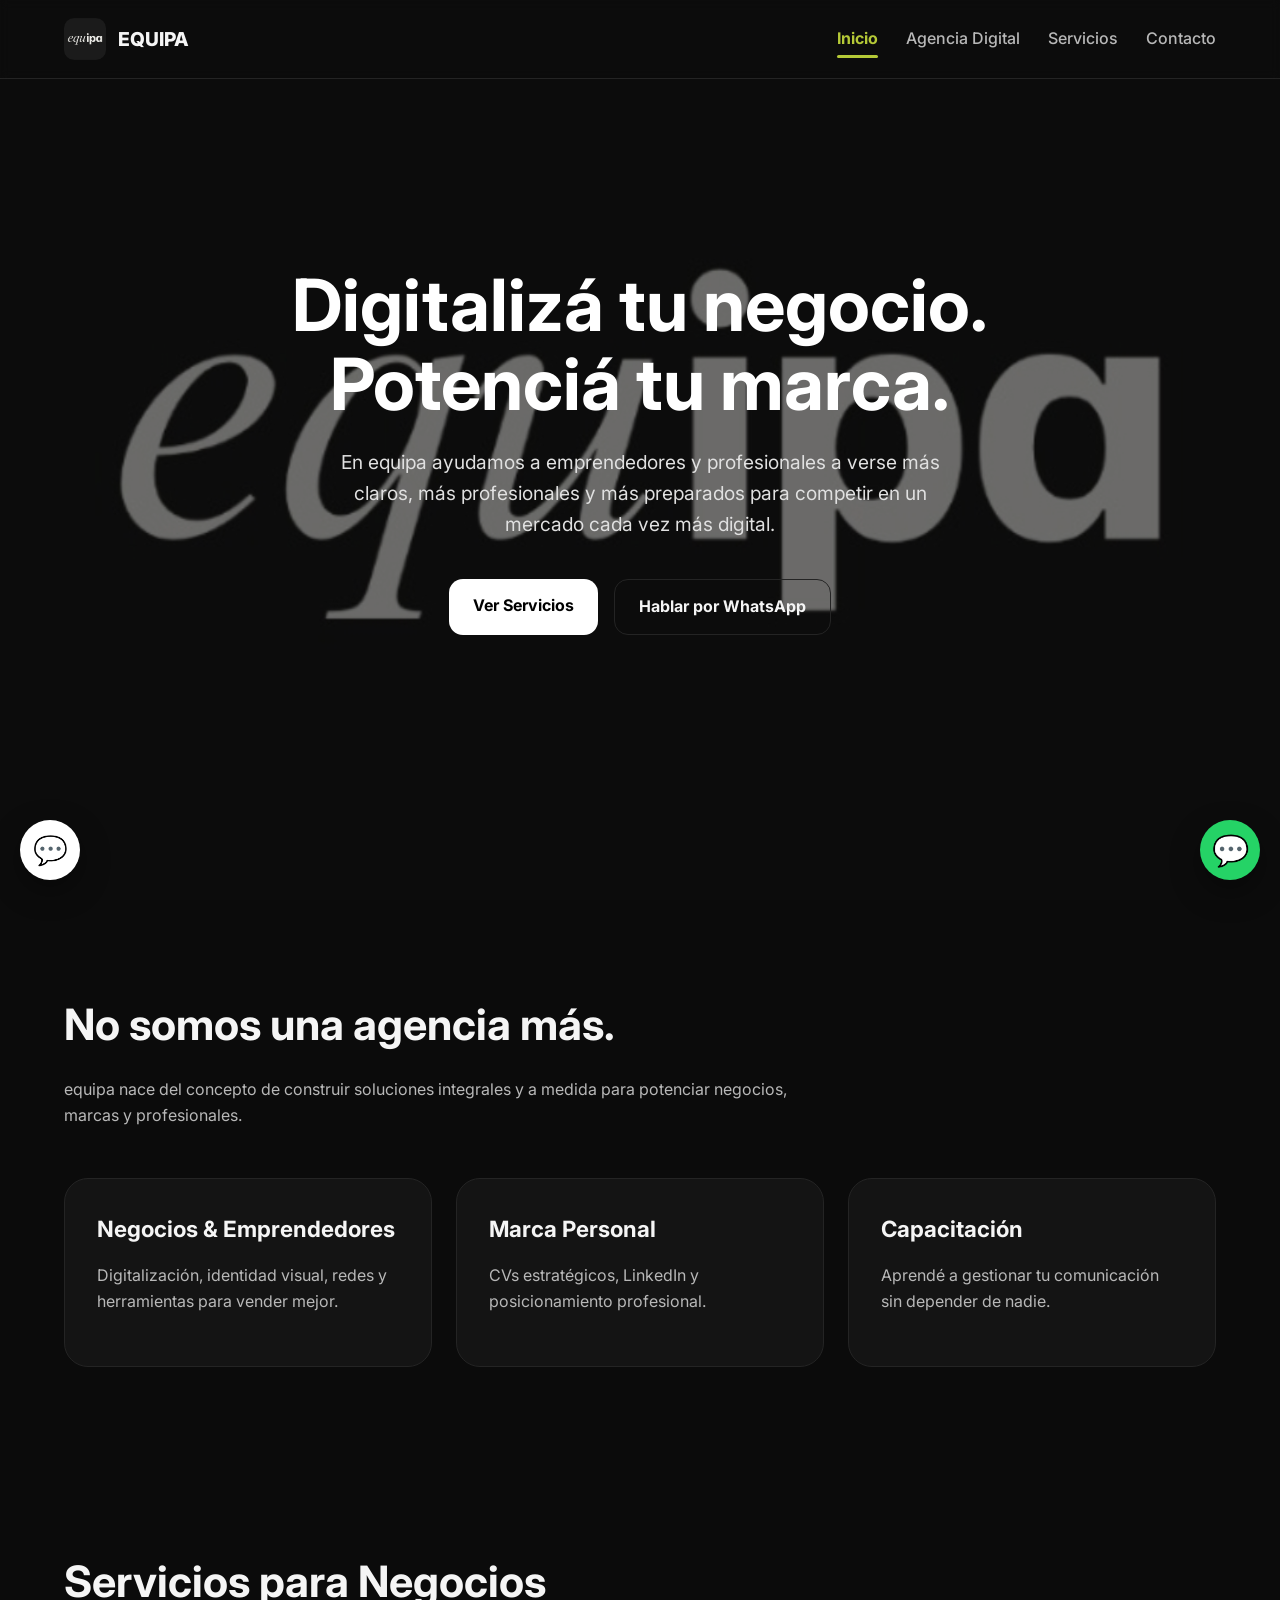
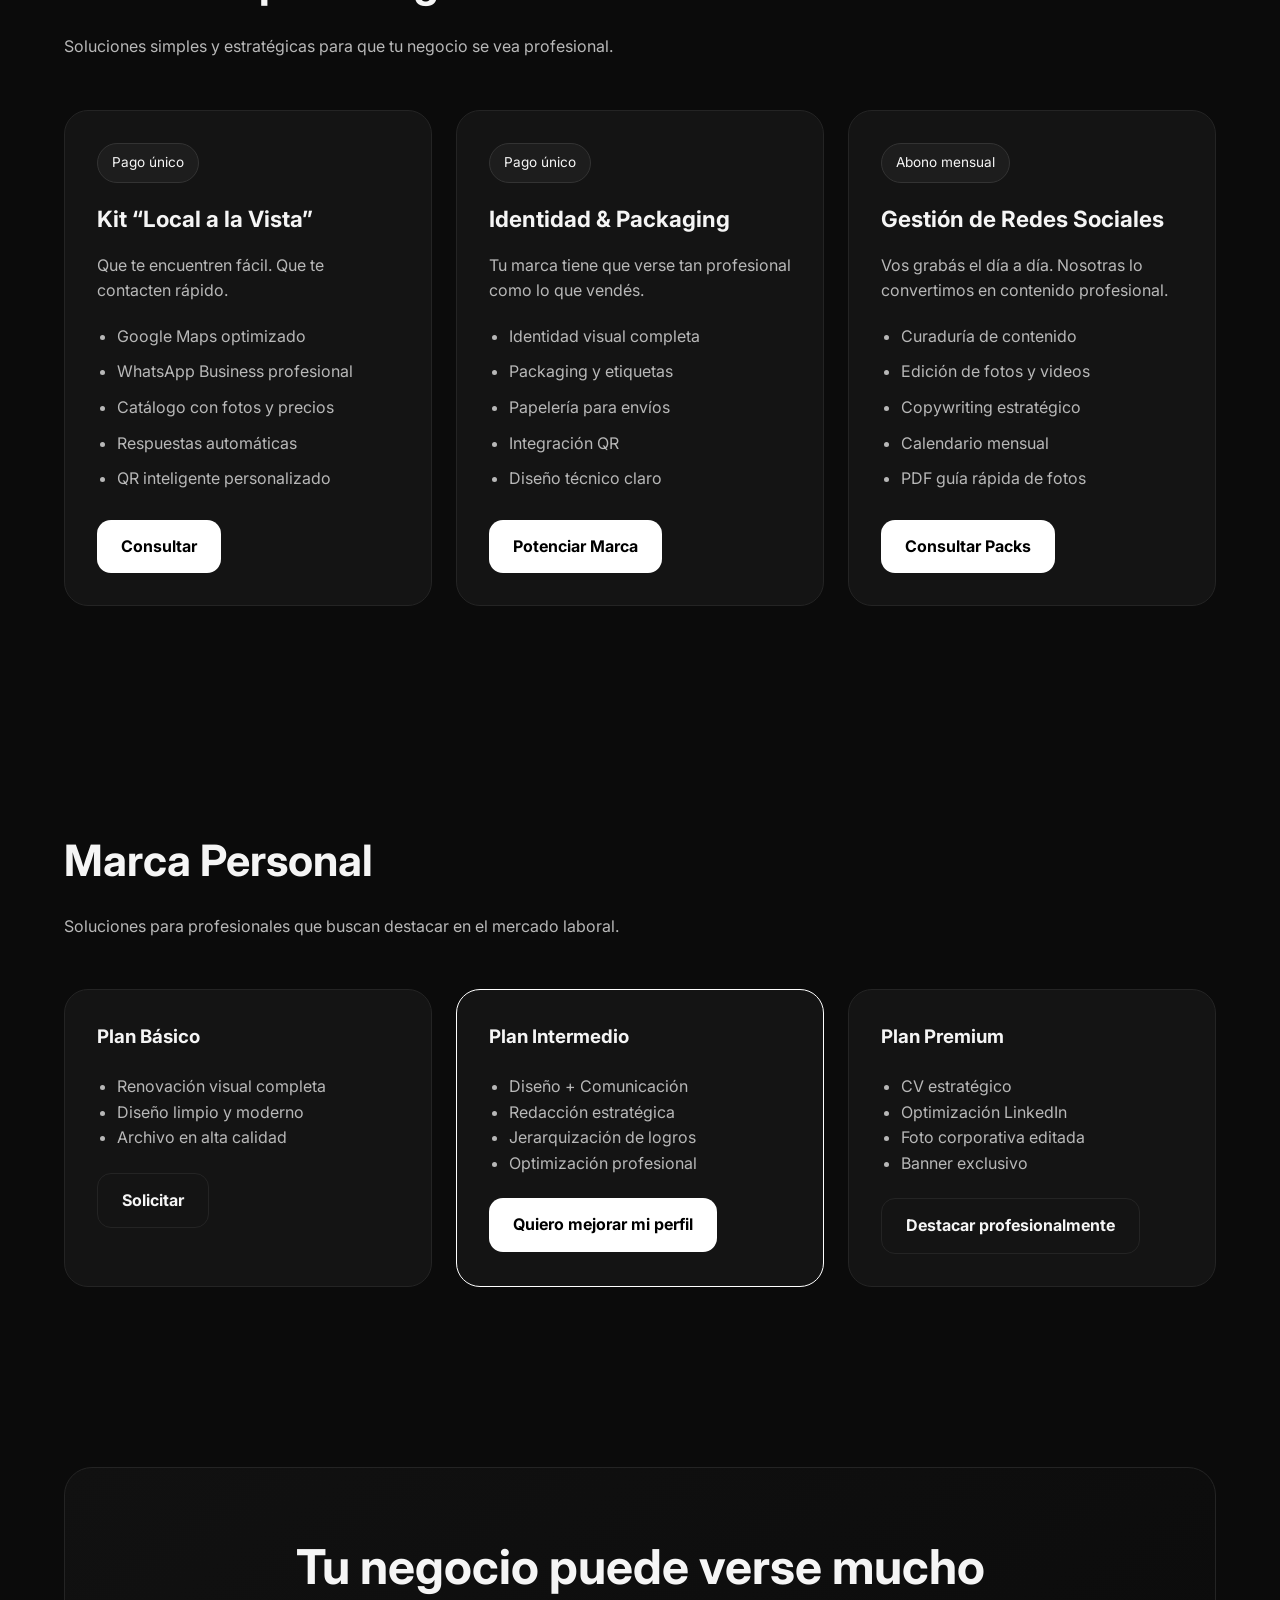
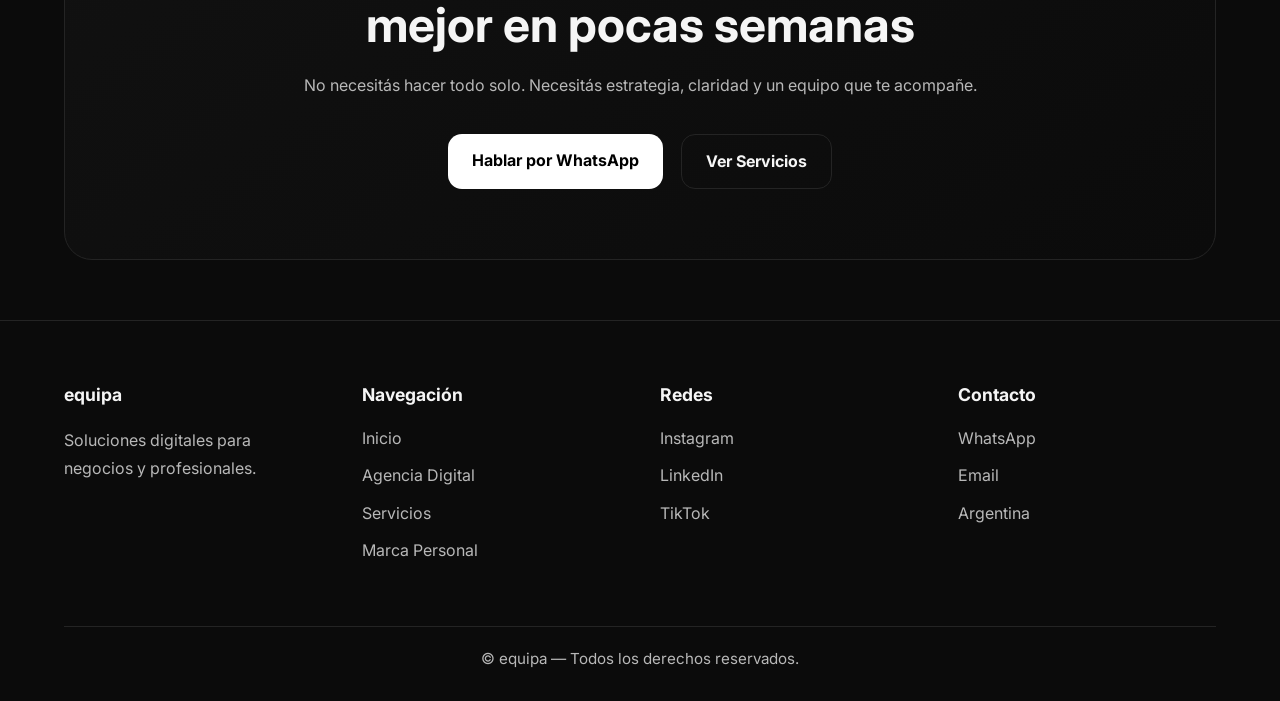
==== index.html @ 09dcbe37 "Add files via upload" ====
<!DOCTYPE html>
<html lang="es">
<head>
    <meta charset="UTF-8">
    <meta name="viewport" content="width=device-width, initial-scale=1.0">
    <title>equipa — Digitalizá tu marca</title>

    <!-- CSS -->
    <link rel="stylesheet" href="PROYECTO CSS.css">

    <!-- Google Fonts -->
    <link rel="preconnect" href="https://fonts.googleapis.com">
    <link rel="preconnect" href="https://fonts.gstatic.com" crossorigin>

    <link href="https://fonts.googleapis.com/css2?family=Inter:wght@300;400;500;600;700;800;900&display=swap" rel="stylesheet">
</head>

<body>

    <!-- NAVBAR -->
    <header class="navbar">
        <div class="container nav-inner">

            <div class="logo">
                <img src="FOTO.jpg" alt="equipa">
                <h1>EQUIPA</h1>
            </div>

            <nav class="nav-links">
                <a href="index.html"class="active-page">Inicio</a>
                <a href="AGENCIA DIGITAL.html">Agencia Digital</a>
                <a href="SERVICIOS.html">Servicios</a>
                <a href="CONTACTO.html">Contacto </a>
                
            
            </nav>

        </div>
    </header>

    <!-- HERO -->
    <section class="hero" id="inicio">
        <div class="container hero-grid">
            
            <div>
                <h2>
                    Digitalizá tu negocio.<br>
                    Potenciá tu marca.
                </h2>

                <p>
                    En equipa ayudamos a emprendedores y profesionales
                    a verse más claros, más profesionales y más preparados
                    para competir en un mercado cada vez más digital.
                </p>

                <div class="hero-buttons">
                    <a href="#negocios" class="btn btn-primary">
                        Ver Servicios
                    </a>
                    <a href="https://wa.me/2984226857" class="btn btn-secondary">
                        Hablar por WhatsApp
                    </a>
                </div>
            </div>

            <div class="hero-card">
                <div class="mockup">
                    <div class="mock">CV Estratégico</div>
                    <div class="mock">Packaging</div>
                    <div class="mock">Redes Sociales</div>
                    <div class="mock">WhatsApp Business</div>
                </div>
            </div>

        </div>
    </section>

    <!-- SOBRE -->
    <section class="section">
        <div class="container">

            <h2 class="section-title">
                No somos una agencia más.
            </h2>

            <p class="section-sub">
                equipa nace del concepto de construir soluciones
                integrales y a medida para potenciar negocios,
                marcas y profesionales.
            </p>

            <div class="cards">
                <div class="card">
                    <h3>Negocios & Emprendedores</h3>
                    <p>Digitalización, identidad visual, redes y herramientas para vender mejor.</p>
                </div>

                <div class="card">
                    <h3>Marca Personal</h3>
                    <p>CVs estratégicos, LinkedIn y posicionamiento profesional.</p>
                </div>

                <div class="card">
                    <h3>Capacitación</h3>
                    <p>Aprendé a gestionar tu comunicación sin depender de nadie.</p>
                </div>
            </div>

        </div>
    </section>

    <!-- SERVICIOS -->
    <section class="section" id="negocios">
        <div class="container">

            <h2 class="section-title">
                Servicios para Negocios
            </h2>

            <p class="section-sub">
                Soluciones simples y estratégicas
                para que tu negocio se vea profesional.
            </p>

            <div class="cards">

                <div class="card service">
                    <span class="badge">Pago único</span>
                    <h3>Kit “Local a la Vista”</h3>
                    <p>Que te encuentren fácil. Que te contacten rápido.</p>
                    <ul>
                        <li>Google Maps optimizado</li>
                        <li>WhatsApp Business profesional</li>
                        <li>Catálogo con fotos y precios</li>
                        <li>Respuestas automáticas</li>
                        <li>QR inteligente personalizado</li>
                    </ul>
                    <div class="cta">
                        <a href="#" class="btn btn-primary">Consultar</a>
                    </div>
                </div>

                <div class="card service">
                    <span class="badge">Pago único</span>
                    <h3>Identidad & Packaging</h3>
                    <p>Tu marca tiene que verse tan profesional como lo que vendés.</p>
                    <ul>
                        <li>Identidad visual completa</li>
                        <li>Packaging y etiquetas</li>
                        <li>Papelería para envíos</li>
                        <li>Integración QR</li>
                        <li>Diseño técnico claro</li>
                    </ul>
                    <div class="cta">
                        <a href="#" class="btn btn-primary">Potenciar Marca</a>
                    </div>
                </div>

                <div class="card service">
                    <span class="badge">Abono mensual</span>
                    <h3>Gestión de Redes Sociales</h3>
                    <p>Vos grabás el día a día. Nosotras lo convertimos en contenido profesional.</p>
                    <ul>
                        <li>Curaduría de contenido</li>
                        <li>Edición de fotos y videos</li>
                        <li>Copywriting estratégico</li>
                        <li>Calendario mensual</li>
                        <li>PDF guía rápida de fotos</li>
                    </ul>
                    <div class="cta">
                        <a href="#" class="btn btn-primary">Consultar Packs</a>
                    </div>
                </div>

            </div>

        </div>
    </section>

    <!-- MARCA PERSONAL -->
    <section class="section" id="marca">
        <div class="container">

            <h2 class="section-title">
                Marca Personal
            </h2>

            <p class="section-sub">
                Soluciones para profesionales que buscan destacar en el mercado laboral.
            </p>

            <div class="pricing">
                <div class="price-card">
                    <h3>Plan Básico</h3>
                    <ul>
                        <li>Renovación visual completa</li>
                        <li>Diseño limpio y moderno</li>
                        <li>Archivo en alta calidad</li>
                    </ul>
                    <a href="#" class="btn btn-secondary">Solicitar</a>
                </div>

                <div class="price-card featured">
                    <h3>Plan Intermedio</h3>
                    <ul>
                        <li>Diseño + Comunicación</li>
                        <li>Redacción estratégica</li>
                        <li>Jerarquización de logros</li>
                        <li>Optimización profesional</li>
                    </ul>
                    <a href="#" class="btn btn-primary">Quiero mejorar mi perfil</a>
                </div>

                <div class="price-card">
                    <h3>Plan Premium</h3>
                    <ul>
                        <li>CV estratégico</li>
                        <li>Optimización LinkedIn</li>
                        <li>Foto corporativa editada</li>
                        <li>Banner exclusivo</li>
                    </ul>
                    <a href="#" class="btn btn-secondary">Destacar profesionalmente</a>
                </div>
            </div>

        </div>
    </section>

    <!-- CTA FINAL -->
    <section class="final-cta">
        <div class="container">
            <div class="cta-box">
                <h2>Tu negocio puede verse mucho mejor en pocas semanas</h2>
                <p>No necesitás hacer todo solo. Necesitás estrategia, claridad y un equipo que te acompañe.</p>
                <div class="cta-buttons">
                    <a href="#" class="btn btn-primary">Hablar por WhatsApp</a>
                    <a href="#negocios" class="btn btn-secondary">Ver Servicios</a>
                </div>
            </div>
        </div>
    </section>

    <!-- FOOTER -->
    <footer class="footer" id="contacto">
        <div class="container">
            <div class="footer-grid">
                <div>
                    <h3>equipa</h3>
                    <p>Soluciones digitales para negocios y profesionales.</p>
                </div>

                <div>
                    <h3>Navegación</h3>
                    <a href="#inicio">Inicio</a>
                    <a href="agencia.html">Agencia Digital</a>
                    <a href="#negocios">Servicios</a>
                    <a href="#marca">Marca Personal</a>
                </div>

                <div>
                    <h3>Redes</h3>
                    <a href="https://www.instagram.com/EQUIPA.AR/" target="_blank" rel="noopener noreferrer">Instagram</a>
                    <a href="https://www.linkedin.com/in/EQUIPA_AR/" target="_blank" rel="noopener noreferrer">LinkedIn</a>
                    <a href="https://www.tiktok.com/@EQUIPA.AR" target="_blank" rel="noopener noreferrer">TikTok</a>
                </div>

                <div>
                    <h3>Contacto</h3>
                    <a href="https://wa.me/2984226857" target="_blank" rel="noopener noreferrer">WhatsApp</a>
                    <a href="https://mail.google.com/mail/?view=cm&fs=1&to=holaequipa@gmail.com" target="_blank" rel="noopener noreferrer">Email</a>
                    <a href="https://maps.google.com/?q=Argentina" target="_blank" rel="noopener noreferrer">Argentina</a>
                </div>
            </div>

            <div class="copyright">
                © equipa — Todos los derechos reservados.
            </div>
        </div>
    </footer>

    <!-- BOTÓN FLOTANTE CHAT -->
    <button class="chat-toggle" id="chatToggle">💬</button>

    <!-- CHAT WIDGET -->
    <div class="chat-widget" id="chatWidget">
        <div class="chat-header">
            <span>¿Tenés alguna pregunta?</span>
            <button id="closeChat">✕</button>
        </div>

        <div class="chat-body">
            <div class="chat-message">
                Ingresá tu consulta y un representante de nuestro equipo se comunicará con vos.
            </div>

            <!-- ARREGLADO: Se corrigió el cierre del tag del formulario -->
            <form class="chat-form" action="https://formsubmit.co/holaequipa@gmail.com" method="POST">
                <input type="hidden" name="_captcha" value="false">
                <input type="hidden" name="_subject" value="Nueva consulta desde equipa">

                <input type="text" placeholder="Nombre" required>
                <input type="tel" placeholder="Teléfono" required>
                <input type="email" placeholder="Correo electrónico" required>
                <textarea placeholder="Más información sobre planes de Marketing Digital" required></textarea>

                <label class="chat-check">
                    <input type="checkbox" required>
                    Al enviar, aceptás recibir comunicaciones.
                </label>

                <button type="submit" class="chat-send">Enviar consulta</button>
            </form>
        </div>
    </div>

    <!-- WHATSAPP WIDGET -->
    <div class="wa-widget" id="waWidget">
        <div class="wa-header">
            <div class="wa-title">WhatsApp</div>
            <button id="closeWhatsapp">✕</button>
        </div>

        <div class="wa-body">
            <div class="wa-message">
                Hola, somos equipa 👋<br><br>
                Si querés más información sobre nuestros servicios, escribinos y te ayudamos a potenciar tu negocio.
            </div>
            <a href="https://wa.me/2984226857?text=Hola%20equipa,%20quiero%20más%20información%20sobre%20sus%20servicios" target="_blank" class="wa-btn">
                WhatsApp
            </a>
        </div>
    </div>

    <button class="wa-floating" id="openWhatsapp">💬</button>

    <!-- SCRIPTS CONTROLES -->
    <script>
    const chatToggle = document.getElementById("chatToggle");
    const chatWidget = document.getElementById("chatWidget");
    const closeChat = document.getElementById("closeChat");

    chatToggle.addEventListener("click", () => {
        chatWidget.classList.toggle("open");
    });

    closeChat.addEventListener("click", () => {
        chatWidget.classList.remove("open");
    });

    const waWidget = document.getElementById("waWidget");
    const openWhatsapp = document.getElementById("openWhatsapp");
    const closeWhatsapp = document.getElementById("closeWhatsapp");

    openWhatsapp.addEventListener("click", () => {
        waWidget.classList.toggle("active");
    });

    closeWhatsapp.addEventListener("click", () => {
        waWidget.classList.remove("active");
    });
    </script>
</body>
</html>
---- PROYECTO CSS.css ----
:root{
    --bg:#0b0b0b;
    --card:#141414;
    --border:#242424;
    --text:#f5f5f5;
    --muted:#b8b8b8;
    --accent:#ffffff;
}

*{
    margin:0;
    padding:0;
    box-sizing:border-box;
}

body{
    font-family:'Inter',sans-serif;
    background:var(--bg);
    color:var(--text);
    line-height:1.6;
}

.container{
    width:min(1200px,90%);
    margin:auto;
}

/* NAVBAR */

.navbar {
    position: absolute; /* Cambiado de sticky a absolute para que se superponga */
    top: 0;
    left: 0;
    width: 100%;
    z-index: 999;
    background: transparent; /* Fondo transparente */
    border-bottom: 1px solid rgba(255, 255, 255, 0.1); /* Línea sutil blanca */
    backdrop-filter: blur(5px);
}

.nav-inner{
    display:flex;
    align-items:center;
    justify-content:space-between;
    padding:18px 0;
}

.logo{
    display:flex;
    align-items:center;
    gap:12px;
}

.logo img{
    width:42px;
    height:42px;
    object-fit:cover;
    border-radius:10px;
}

.logo h1{
    font-size:1.2rem;
    font-weight:800;
}

.nav-links{
    display:flex;
    gap:28px;
    align-items:center;
}

.nav-links a{
    color:var(--muted);
    text-decoration:none;
    transition:.3s;
    font-weight:500;
}

.nav-links a:hover{
    color:var(--text);
}

/* BOTONES */

.btn{
    display:inline-block;
    padding:14px 24px;
    border-radius:14px;
    text-decoration:none;
    font-weight:700;
    transition:.3s;
}

.btn-primary{
    background:var(--accent);
    color:#000;
}

.btn-primary:hover{
    transform:translateY(-2px);
}

.btn-secondary{
    border:1px solid var(--border);
    color:var(--text);
}

/* HERO */

/* HERO (Rediseñado estilo pantalla completa con fondo) */
.hero {
    position: relative;
    width: 100%;
    height: 100vh; /* Ocupa el 100% de la altura de la pantalla */
    
    /* CAMBIA 'FOTO.jpg' por el nombre de tu imagen de fondo */
    background: url('FOTO.jpg') center center/cover no-repeat; 
    
    display: flex;
    align-items: center;
    justify-content: center;
    padding: 0;
    overflow: hidden;
}

/* FILTRO OSCURO (Capa intermedia para que el texto resalte) */
.hero::before {
    content: '';
    position: absolute;
    top: 0;
    left: 0;
    width: 100%;
    height: 100%;
    background: rgba(0, 0, 0, 0.55); /* Ajusta el 0.55 si querés más o menos oscuridad */
    z-index: 1;
}

/* Forzamos a que el contenedor del contenido quede por encima del filtro */
.hero .container {
    position: relative;
    z-index: 2;
    text-align: center; /* Centramos todo el texto como en el ejemplo */
}

/* Eliminamos el grid viejo para centrar el bloque principal */
.hero-grid {
    display: block; 
    max-width: 800px;
    margin: 0 auto;
}

/* HASHTAGS (Estilo nuevo arriba del título) */
.hero-hashtags {
    display: block;
    color: var(--muted);
    font-size: 0.85rem;
    font-weight: 600;
    letter-spacing: 2px;
    text-transform: uppercase;
    margin-bottom: 15px;
}

.hero h2 {
    font-size: 4.5rem; /* Un poco más grande e imponente */
    line-height: 1.1;
    margin-bottom: 24px;
    color: #ffffff;
}

.hero p {
    color: #e0e0e0; /* Un gris un poco más claro para mejorar lectura sobre fondo oscuro */
    font-size: 1.2rem;
    margin-bottom: 40px;
    max-width: 650px;
    margin-left: auto;
    margin-right: auto;
}

.hero-buttons {
    display: flex;
    gap: 16px;
    justify-content: center; /* Centra los botones */
    flex-wrap: wrap;
}

/* Ocultamos el div del mockup derecho que tenías antes ya que ahora usamos imagen completa */
.hero-card {
    display: none;
}

.mockup{
    display:grid;
    grid-template-columns:1fr 1fr;
    gap:16px;
}

.mock{
    background:#1c1c1c;
    border:1px solid #2d2d2d;
    border-radius:20px;
    padding:20px;
    min-height:120px;
}

/* SECCIONES */

.section{
    padding:90px 0;
}

.section-title{
    font-size:2.7rem;
    margin-bottom:18px;
}

.section-sub{
    color:var(--muted);
    max-width:760px;
    margin-bottom:50px;
}

/* CARDS */

.cards{
    display:grid;
    grid-template-columns:repeat(auto-fit,minmax(280px,1fr));
    gap:24px;
}

.card{
    background:var(--card);
    border:1px solid var(--border);
    border-radius:24px;
    padding:32px;
    transition:.3s;
}

.card:hover{
    transform:translateY(-4px);
    border-color:#444;
}

.card h3{
    margin-bottom:16px;
    font-size:1.4rem;
}

.card p{
    color:var(--muted);
    margin-bottom:20px;
}

/* BADGES */

.badge{
    display:inline-block;
    margin-bottom:18px;
    padding:8px 14px;
    border-radius:999px;
    background:#1d1d1d;
    border:1px solid #333;
    font-size:.85rem;
}

/* SERVICIOS */

.service{
    margin-bottom:40px;
}

.service ul{
    margin-top:18px;
    padding-left:20px;
    color:var(--muted);
}

.service li{
    margin-bottom:10px;
}

.cta{
    margin-top:28px;
}

/* PLANES */

.pricing{
    display:grid;
    grid-template-columns:repeat(auto-fit,minmax(280px,1fr));
    gap:24px;
}

.price-card{
    background:var(--card);
    border:1px solid var(--border);
    border-radius:24px;
    padding:32px;
}

.price-card.featured{
    border:1px solid #fff;
}

.price-card h3{
    margin-bottom:18px;
}

.price-card ul{
    padding-left:20px;
    color:var(--muted);
    margin:22px 0;
}

/* RESPONSIVE */

@media(max-width:900px){

    .hero-grid{
        grid-template-columns:1fr;
    }

    .hero h2{
        font-size:2.8rem;
    }

    .nav-links{
        display:none;
    }

}

/* CTA FINAL */

.final-cta{
    padding:90px 0 60px;
}

.cta-box{
    background:linear-gradient(145deg,#111,#0b0b0b);
    border:1px solid #242424;
    border-radius:28px;
    padding:70px 40px;
    text-align:center;
}

.cta-box h2{
    font-size:3rem;
    max-width:800px;
    margin:auto;
    margin-bottom:20px;
    line-height:1.2;
}

.cta-box p{
    color:#b8b8b8;
    max-width:700px;
    margin:auto;
    margin-bottom:35px;
}

.cta-buttons{
    display:flex;
    justify-content:center;
    gap:18px;
    flex-wrap:wrap;
}

/* FOOTER */

.footer{
    border-top:1px solid #242424;
    padding:60px 0 30px;
}

.footer-grid{
    display:grid;
    grid-template-columns:repeat(auto-fit,minmax(220px,1fr));
    gap:40px;
}

.footer h3{
    margin-bottom:16px;
    font-size:1.1rem;
}

.footer p{
    color:#b8b8b8;
    line-height:1.8;
}

.footer a{
    display:block;
    color:#b8b8b8;
    text-decoration:none;
    margin-bottom:12px;
    transition:.3s;
}

.footer a:hover{
    color:white;
}

.copyright{
    margin-top:50px;
    padding-top:20px;
    border-top:1px solid #242424;
    text-align:center;
    color:#b8b8b8;
    font-size:.95rem;
}

/* RESPONSIVE */

@media(max-width:768px){

    .cta-box{
        padding:50px 25px;
    }

    .cta-box h2{
        font-size:2rem;
    }

}

/* =========================
   CHAT FLOTANTE
========================= */

.chat-toggle{
    position:fixed;
    bottom:20px;
    left:20px;
    width:60px;
    height:60px;
    border:none;
    border-radius:50%;
    background:#fff;
    color:#000;
    font-size:28px;
    cursor:pointer;
    z-index:9999;
    box-shadow:0 10px 30px rgba(0,0,0,.35);
    transition:.3s;
}

.chat-toggle:hover{
    transform:scale(1.08);
}

.chat-widget{
    position:fixed;
    bottom:110px;
    left:25px;
    width:360px;
    max-height:500px;
    background:#fff;
    border-radius:24px;
    overflow:hidden;
    box-shadow:0 20px 50px rgba(0,0,0,.45);
    z-index:9999;

    opacity:0;
    visibility:hidden;
    transform:translateY(20px);
    transition:.35s ease;
}
.chat-widget.open{
    opacity:1;
    visibility:visible;
    transform:translateY(0);
}

.chat-header{
    background:#000;
    color:#fff;
    padding:22px;
    display:flex;
    justify-content:space-between;
    align-items:center;
    font-size:1.1rem;
    font-weight:700;
}

.chat-header button{
    background:none;
    border:none;
    color:#fff;
    font-size:1.2rem;
    cursor:pointer;
}

.chat-body{
    padding:22px;
    max-height:500px;
    overflow-y:auto;
}

.chat-message{
    background:#f4f4f4;
    padding:18px;
    border-radius:18px;
    margin-bottom:20px;
    color:#444;
    line-height:1.6;
}

.chat-form{
    display:flex;
    flex-direction:column;
    gap:14px;
}

.chat-form input,
.chat-form textarea{
    width:100%;
    padding:15px;
    border:1px solid #dcdcdc;
    border-radius:14px;
    font-size:15px;
    outline:none;
    transition:.2s;
}

.chat-form input:focus,
.chat-form textarea:focus{
    border-color:#000;
}

.chat-form textarea{
    min-height:120px;
    resize:none;
}

.chat-check{
    font-size:.85rem;
    color:#555;
    display:flex;
    gap:8px;
    align-items:flex-start;
}

.chat-send{
    background:#000;
    color:#fff;
    border:none;
    border-radius:14px;
    padding:16px;
    font-weight:700;
    cursor:pointer;
    transition:.3s;
}

.chat-send:hover{
    opacity:.9;
}

/* =========================
   RESPONSIVE WIDGETS
========================= */

@media(max-width:480px){

    /* FORMULARIO */

    .chat-widget{
        width:92%;
        left:4%;
        bottom:95px;
    }

    .chat-toggle{
        width:65px;
        height:65px;
        left:15px;
        bottom:20px;
    }

    /* WHATSAPP */

    .wa-widget{
        width:92%;
        right:4%;
        bottom:95px;
    }

    .wa-floating{
        width:65px;
        height:65px;
        right:15px;
        bottom:20px;
    }

}
/* =========================
   WHATSAPP FLOAT
========================= */

.wa-floating{
    position:fixed;
    bottom:20px;
    right:20px;
    width:60px;
    height:60px;
    border:none;
    border-radius:50%;
    background:#25D366;
    color:white;
    font-size:30px;
    cursor:pointer;
    z-index:9999;
    box-shadow:0 12px 30px rgba(0,0,0,.35);
    transition:.3s;
}

.wa-floating:hover{
    transform:scale(1.08);
}

.wa-widget{
    position:fixed;
    bottom:110px;
    right:25px;
    width:380px;
    border-radius:28px;
    overflow:hidden;
    background:#e9efec;
    box-shadow:0 25px 50px rgba(0,0,0,.35);
    z-index:9999;

    opacity:0;
    visibility:hidden;
    transform:translateY(20px);
    transition:.35s ease;
}

.wa-widget.active{
    opacity:1;
    visibility:visible;
    transform:translateY(0);
}

.wa-header{
    background:#25D366;
    color:white;
    padding:22px;
    display:flex;
    justify-content:space-between;
    align-items:center;
    font-size:1.3rem;
    font-weight:700;
}

.wa-header button{
    background:rgba(0,0,0,.15);
    border:none;
    width:42px;
    height:42px;
    border-radius:50%;
    color:white;
    cursor:pointer;
    font-size:18px;
}

.wa-body{
    padding:22px;
}

.wa-message{
    background:white;
    padding:24px;
    border-radius:24px;
    line-height:1.8;
    color:#333;
    box-shadow:0 6px 20px rgba(0,0,0,.08);
    margin-bottom:25px;
}

.wa-btn{
    display:inline-flex;
    align-items:center;
    justify-content:center;
    text-decoration:none;
    background:#25D366;
    color:white;
    font-weight:700;
    padding:18px 32px;
    border-radius:999px;
    transition:.3s;
}

.wa-btn:hover{
    transform:scale(1.03);
}

@media(max-width:480px){

    .wa-widget{
        width:92%;
        right:4%;
    }

    .wa-floating{
        width:65px;
        height:65px;
    }
}

/* ==========================================================================
   ESTILOS EXCLUSIVOS: LANDING PAGINA AGENCIA DIGITAL (ESTILO MEJOR DIGITAL)
   ========================================================================== */

/* 1. HERO COMPLETO */
.hero-wrapper {
    position: relative;
    width: 100%;
    height: 100vh;
    background: url('image_666efb.jpg') center center/cover no-repeat;
    display: flex;
    flex-direction: column;
    overflow: hidden;
}

.hero-overlay {
    position: absolute;
    top: 0;
    left: 0;
    width: 100%;
    height: 100%;
    background: rgba(0, 0, 0, 0.5);
    z-index: 1;
}

.navbar-transparent {
    position: relative;
    z-index: 10;
    background: transparent;
    border-bottom: 1px solid rgba(255, 255, 255, 0.1);
}

.navbar-transparent .nav-links a {
    color: #ffffff !important;
}

.navbar-transparent .nav-links a.active {
    color: #b5c937 !important;
    font-weight: 700;
}

.hero-center-content {
    position: relative;
    z-index: 5;
    margin: auto;
    text-align: center;
}

.hero-hashtags {
    color: rgba(255, 255, 255, 0.7);
    font-size: 0.8rem;
    font-weight: 600;
    letter-spacing: 3px;
    margin-bottom: 15px;
}

.hero-main-title {
    color: #ffffff;
    font-size: 5rem;
    font-weight: 900;
}

/* 2. SECCIÓN PROPUESTA (ASIMÉTRICA: COLOR MORADO VIEJO / IMAGEN) */
.marketing-proposal {
    background: #4a3f68; /* Tono morado/grisáceo de la captura */
    color: #ffffff;
    width: 100%;
}

.proposal-grid {
    display: grid;
    grid-template-columns: 1fr 1fr;
    min-height: 450px;
}

.proposal-text-block {
    padding: 80px min(10%, 80px);
    display: flex;
    flex-direction: column;
    justify-content: center;
}

.proposal-text-block h2 {
    font-size: 2.5rem;
    font-weight: 800;
    line-height: 1.2;
    margin-bottom: 20px;
}

.proposal-text-block p {
    font-size: 1.1rem;
    color: #e2dbf0;
    margin-bottom: 30px;
    line-height: 1.7;
}

.proposal-link {
    color: #ffffff;
    text-decoration: none;
    font-size: 0.9rem;
    font-weight: 700;
    display: flex;
    align-items: center;
    gap: 10px;
}

.icon-circle {
    background: #ffffff;
    width: 35px;
    height: 35px;
    border-radius: 50%;
    display: inline-flex;
    align-items: center;
    justify-content: center;
}

.proposal-image-block {
    position: relative;
    background: #89bfa9; /* Fondo verde menta suave de la imagen */
}

.proposal-image-block img {
    width: 100%;
    height: 100%;
    object-fit: cover;
}

.floating-badge {
    position: absolute;
    bottom: 40px;
    right: 40px;
    font-size: 3rem;
    font-weight: 900;
    color: rgba(255, 255, 255, 0.4);
    font-family: sans-serif;
}

/* 3. GRID DE CERTIFICACIONES (4 BLOQUES CUADRADOS) */
.agency-features {
    width: 100%;
}

.features-grid {
    display: grid;
    grid-template-columns: repeat(4, 1fr);
}

.feature-box {
    padding: 60px 40px;
    min-height: 380px;
    display: flex;
    flex-direction: column;
    justify-content: center;
}

.feature-box h3 {
    font-size: 1.8rem;
    font-weight: 800;
    margin-bottom: 18px;
}

.feature-box p {
    font-size: 0.95rem;
    line-height: 1.7;
}

.black-bg { background: #000000; color: #ffffff; }
.black-bg h3 { color: #b5c937; } /* Destaque amarillo/verde */

.white-bg { background: #ffffff; color: #111111; position: relative; }

.green-bg { background: #89bfa9; color: #ffffff; }
.green-bg h3 { color: #4a3f68; }

/* Detalles internos de los bloques */
.branding-box {
    border: 3px solid #111;
    padding: 15px 25px;
    text-align: center;
    font-size: 1.8rem;
}
.brand-light { font-weight: 300; text-transform: lowercase; }
.brand-bold { font-weight: 900; text-transform: uppercase; }

.cert-list {
    display: flex;
    flex-direction: column;
    gap: 12px;
}
.cert-item {
    background: #f4f4f4;
    padding: 12px 20px;
    border-radius: 8px;
    font-weight: 700;
    font-size: 0.85rem;
    border-left: 4px solid #89bfa9;
}
.vertical-text {
    position: absolute;
    right: 15px;
    bottom: 80px;
    transform: rotate(-90px);
    transform-origin: right bottom;
    font-size: 2rem;
    font-weight: 900;
    color: #ededed;
    text-transform: uppercase;
    letter-spacing: 2px;
}

/* 4. SECCIÓN FOUNDERS */
.founders-section {
    background: #ffffff;
    color: #111111;
}
.founders-layout {
    display: grid;
    grid-template-columns: 1fr 2fr;
    gap: 60px;
}
.bolt-icon { font-size: 2.5rem; display: block; margin-bottom: 20px; }
.subtitle-caps { font-size: 0.95rem; font-weight: 700; color: #666; letter-spacing: 1px; line-height: 1.6; margin-bottom: 30px;}
.massive-title { font-size: 5rem; font-weight: 900; line-height: 1; text-transform: uppercase; }

.founders-grid {
    display: grid;
    grid-template-columns: 1fr 1fr;
    gap: 30px;
}
.founder-card {
    border-bottom: 4px solid #4a3f68;
    padding-bottom: 20px;
}
.founder-card img {
    width: 100%;
    height: 320px;
    object-fit: cover;
    filter: grayscale(100%);
    transition: .4s;
    margin-bottom: 20px;
}
.founder-card:hover img { filter: grayscale(0%); }
.founder-info h4 { font-size: 1.1rem; font-weight: 800; margin-bottom: 4px; }
.founder-info h5 { font-size: 0.8rem; font-weight: 600; color: #89bfa9; margin-bottom: 12px; letter-spacing: 1px;}
.founder-info p { font-size: 0.9rem; color: #555; line-height: 1.6; }

/* 5. PROCESO (ESCUCHAMOS) */
.process-section { background: #fdfdfd; color: #111; }
.process-grid { display: grid; grid-template-columns: 1fr 1.2fr; gap: 60px; align-items: center; }
.process-image { position: relative; height: 450px; }
.process-image img { width: 100%; height: 100%; object-fit: cover; }
.image-overlay-text { position: absolute; bottom: 40px; left: 40px; color: #fff; z-index: 2; }
.image-overlay-text h3 { font-size: 2rem; font-weight: 800; }

.process-content .mini-tag { font-size: 0.8rem; font-weight: 700; color: #999; letter-spacing: 1px; }
.process-content h2 { font-size: 3rem; font-weight: 900; line-height: 1.2; margin: 15px 0 25px; }
.process-content > p { color: #555; font-size: 1.05rem; margin-bottom: 40px; line-height: 1.7; }

.steps-row { display: grid; grid-template-columns: repeat(3, 1fr); gap: 20px; border-top: 1px solid #eee; padding-top: 30px; }
.step-num { font-size: 2.5rem; font-weight: 900; color: #4a3f68; display: block; margin-bottom: 10px; }
.step-item p { font-size: 0.85rem; color: #444; line-height: 1.5; }

/* 6. PUSH BANNER FINAL INTERMEDIO */
.banner-socio {
    position: relative;
    padding: 120px 20px;
    text-align: center;
    color: #fff;
}
.banner-overlay { position: absolute; top:0; left:0; width:100%; height:100%; background: rgba(0,0,0,0.65); z-index:1; }
.banner-content { position: relative; z-index: 2; max-width: 850px; margin: 0 auto; }
.banner-sub { font-size: 0.85rem; font-weight: 700; letter-spacing: 2px; color: #89bfa9; margin-bottom: 20px; }
.banner-content h2 { font-size: 3.5rem; font-weight: 900; margin-bottom: 20px; }
.banner-content p { font-size: 1.1rem; color: #ccc; margin-bottom: 40px; line-height: 1.7; }
.btn-banner { display: inline-block; background: #b5c937; color: #000; padding: 16px 40px; font-weight: 800; text-decoration: none; border-radius: 50px; transition: .3s; }
.btn-banner:hover { transform: scale(1.05); }


/* RESPONSIVE ADAPTATIONS */
@media(max-width: 1024px) {
    .features-grid { grid-template-columns: 1fr 1fr; }
    .proposal-grid, .founders-layout, .process-grid { grid-template-columns: 1fr; gap: 40px; }
    .hero-main-title { font-size: 3.5rem; }
}
@media(max-width: 600px) {
    .features-grid { grid-template-columns: 1fr; }
    .founders-grid, .steps-row { grid-template-columns: 1fr; gap: 30px; }
    .banner-content h2 { font-size: 2.2rem; }
    .massive-title { font-size: 3.5rem; }
}

/* ==========================================================================
   ESTILOS EXCLUSIVOS: INTERFAZ INTERNA DE CONTACTO (ESTILO MEJOR DIGITAL)
   ========================================================================== */

/* Hero Especial de Contacto */
.hero-wrapper-contacto {
    position: relative;
    width: 100%;
    height: 70vh; /* Altura estilizada de landing interna */
    background: url('image_66f941.jpg') center center/cover no-repeat;
    display: flex;
    flex-direction: column;
    overflow: hidden;
}

.hero-overlay-contacto {
    position: absolute;
    top: 0;
    left: 0;
    width: 100%;
    height: 100%;
    background: rgba(0, 0, 0, 0.65);
    z-index: 1;
}

/* Fila Asimétrica de Bloques de Información */
.info-blocks-section {
    width: 100%;
    background: #ffffff;
}

.info-blocks-grid {
    display: grid;
    grid-template-columns: repeat(3, 1fr);
}

.info-card {
    padding: 80px 50px;
    text-align: center;
    display: flex;
    flex-direction: column;
    align-items: center;
    justify-content: center;
    min-height: 350px;
}

.info-icon {
    font-size: 2.2rem;
    margin-bottom: 20px;
}

.info-card h3 {
    font-size: 1.3rem;
    font-weight: 700;
    margin-bottom: 15px;
    line-height: 1.3;
}

.info-card p {
    font-size: 1rem;
    line-height: 1.6;
}

.info-link {
    color: inherit;
    text-decoration: none;
    font-weight: 700;
}

.info-link:hover {
    text-decoration: underline;
}

/* Colores exactos de las columnas */
.bg-gray-light { background: #e6e6e6; color: #333333; }
.bg-gray-dark { background: #f2f2f2; color: #333333; }
.bg-black-info { background: #000000; color: #ffffff; }
.highlight-text { color: #b5c937; font-size: 1.1rem; }

/* Sección Formulario + Mapa Dividido */
.form-map-section {
    width: 100%;
    background: #ffffff;
    border-top: 1px solid #eaeaea;
}

.form-map-grid {
    display: grid;
    grid-template-columns: 1fr 1.1fr;
}

.map-container {
    width: 100%;
    min-height: 600px;
    background: #e5e3df;
}

.form-container {
    padding: 80px min(10%, 80px);
    color: #111111;
}

.form-container h2 {
    font-size: 3.2rem;
    font-weight: 900;
    letter-spacing: -1px;
    margin-bottom: 5px;
}

.form-subtitle {
    font-size: 1.2rem;
    color: #666666;
    margin-bottom: 40px;
}

/* Componentes del Formulario Estilizados */
.budget-form {
    display: flex;
    flex-direction: column;
    gap: 25px;
}

.form-group {
    display: flex;
    flex-direction: column;
    gap: 8px;
}

.form-group label {
    font-size: 0.85rem;
    font-weight: 700;
    text-transform: uppercase;
    color: #222222;
    letter-spacing: 0.5px;
}

.form-group input, 
.form-group textarea {
    width: 100%;
    padding: 14px 18px;
    border: 1px solid #cccccc;
    background: #ffffff;
    font-family: 'Inter', sans-serif;
    font-size: 1rem;
    border-radius: 4px;
    transition: border-color 0.3s;
}

.form-group input:focus, 
.form-group textarea:focus {
    outline: none;
    border-color: #000000;
}

.btn-submit-budget {
    background: #000000;
    color: #ffffff;
    border: none;
    padding: 18px 35px;
    font-weight: 800;
    font-size: 0.9rem;
    letter-spacing: 1px;
    cursor: pointer;
    align-self: flex-start;
    margin-top: 10px;
    transition: background 0.3s;
}

.btn-submit-budget:hover {
    background: #b5c937;
    color: #000000;
}

/* Sección de Cierre de Marca SEO */
.seo-closure-section {
    background: #ffffff;
    color: #111111;
    padding: 90px 20px;
    text-align: center;
    border-top: 1px solid #f0f0f0;
}

.seo-closure-section h2 {
    font-size: 2.5rem;
    font-weight: 900;
    margin-bottom: 5px;
    text-transform: lowercase;
}

.seo-closure-section h3 {
    font-size: 2.2rem;
    font-weight: 800;
    margin-bottom: 10px;
}

.seo-tagline {
    font-size: 1.05rem;
    color: #777777;
    margin-bottom: 35px;
}

.seo-text-block {
    max-width: 800px;
    margin: 0 auto;
    font-size: 0.95rem;
    line-height: 1.8;
    color: #555555;
}

/* Adaptación para pantallas de tablets y celulares */
@media(max-width: 1024px) {
    .info-blocks-grid { grid-template-columns: 1fr; }
    .form-map-grid { grid-template-columns: 1fr; }
    .map-container { min-height: 400px; order: 2; }
    .form-container { order: 1; padding: 60px 30px; }
    .form-container h2 { font-size: 2.5rem; }
}

/* ==========================================================================
   ESTILOS EXCLUSIVOS: PÁGINA INTERNA DE SERVICIOS
   ========================================================================== */

/* Hero Servicios */
.hero-wrapper-servicios {
    position: relative;
    width: 100%;
    height: 65vh;
    background: url('image_6769bf.jpg') center center/cover no-repeat;
    display: flex;
    flex-direction: column;
}

.hero-overlay-servicios {
    position: absolute;
    top: 0;
    left: 0;
    width: 100%;
    height: 100%;
    background: rgba(15, 15, 15, 0.75);
    z-index: 1;
}

/* Sección Plan Todo en Uno */
.plan-destacado-section {
    position: relative;
    background-color: #0a0a0a;
    background-image: url('image_6769fd.png'); /* Carga el patrón de red tecnológica */
    background-size: cover;
    background-position: center;
    color: #ffffff;
    padding: 100px 20px;
    text-align: center;
    overflow: hidden;
}

.plan-content {
    max-width: 850px;
    margin: 0 auto;
    position: relative;
    z-index: 2;
}

.plan-icon {
    font-size: 2.5rem;
    background: rgba(181, 201, 55, 0.2);
    width: 70px;
    height: 70px;
    display: flex;
    align-items: center;
    justify-content: center;
    border-radius: 50%;
    margin: 0 auto 25px auto;
    color: #b5c937;
}

.plan-content h2 {
    font-size: 2rem;
    font-weight: 800;
    margin-bottom: 20px;
    letter-spacing: -0.5px;
}

.plan-content p {
    font-size: 1.1rem;
    line-height: 1.8;
    color: #cccccc;
    margin-bottom: 35px;
}

.btn-plan-action {
    display: inline-block;
    padding: 14px 32px;
    border: 2px solid #ffffff;
    color: #ffffff;
    text-decoration: none;
    font-weight: 700;
    font-size: 0.95rem;
    border-radius: 4px;
    transition: all 0.3s ease;
}

.btn-plan-action:hover {
    background: #ffffff;
    color: #000000;
}

/* Grilla de 4 Columnas */
.services-grid-section {
    background: #ffffff;
    padding: 100px 20px;
}

.services-quad-grid {
    display: grid;
    grid-template-columns: repeat(4, 1fr);
    gap: 40px 30px;
}

.service-quad-card {
    text-align: center;
    display: flex;
    flex-direction: column;
    align-items: center;
}

.sq-icon {
    width: 60px;
    height: 60px;
    background: #000000;
    color: #ffffff;
    border-radius: 50%;
    display: flex;
    align-items: center;
    justify-content: center;
    font-size: 1.5rem;
    margin-bottom: 20px;
}

.service-quad-card h3 {
    font-size: 1.15rem;
    font-weight: 800;
    color: #111111;
    margin-bottom: 12px;
    min-height: 44px;
    display: flex;
    align-items: center;
}

.service-quad-card p {
    font-size: 0.95rem;
    color: #555555;
    line-height: 1.6;
    margin-bottom: 20px;
    flex-grow: 1;
}

.btn-sq-info {
    display: inline-block;
    padding: 6px 22px;
    border: 1px solid #111111;
    color: #111111;
    text-decoration: none;
    font-size: 0.85rem;
    font-weight: 700;
    transition: all 0.2s;
}

.btn-sq-info:hover {
    background: #000000;
    color: #ffffff;
}

/* Sección Metodología y Cascada */
.methodology-section {
    background: #fdfdfd;
    padding: 90px 20px;
    border-top: 1px solid #f0f0f0;
}

.methodology-tabs {
    display: flex;
    justify-content: center;
    gap: 50px;
    margin-bottom: 40px;
}

.m-tab {
    display: flex;
    align-items: center;
    gap: 10px;
    color: #999999;
}

.m-tab.active {
    color: #b5c937;
}

.m-tab span {
    font-size: 1.1rem;
}

.m-tab h4 {
    font-size: 0.9rem;
    font-weight: 700;
    letter-spacing: 1px;
}

.methodology-intro {
    max-width: 800px;
    margin: 0 auto 80px auto;
    text-align: center;
    font-size: 1.05rem;
    line-height: 1.8;
    color: #555555;
}

/* Cascada de items alineados al centro */
.cascade-flow {
    display: flex;
    flex-direction: column;
    gap: 80px;
    max-width: 700px;
    margin: 0 auto;
    text-align: center;
}

.cascade-item {
    display: flex;
    flex-direction: column;
    align-items: center;
}

.cascade-icon {
    font-size: 2rem;
    color: #222222;
    margin-bottom: 15px;
}

.cascade-item h3 {
    font-size: 1.3rem;
    font-weight: 800;
    color: #111111;
    margin-bottom: 5px;
}

.cascade-tags {
    font-size: 0.85rem;
    color: #777777;
    margin-bottom: 15px;
    font-weight: 500;
}

.cascade-desc {
    font-size: 0.95rem;
    line-height: 1.7;
    color: #444444;
}

/* Responsive */
@media(max-width: 1024px) {
    .services-quad-grid { grid-template-columns: repeat(2, 1fr); }
    .methodology-tabs { flex-direction: column; gap: 20px; align-items: center; }
}

@media(max-width: 600px) {
    .services-quad-grid { grid-template-columns: 1fr; }
    .plan-content h2 { font-size: 1.6rem; }
}

/* ==========================================================================
   ESTILO PARA ENLACE ACTIVO EN EL NAVBAR
   ========================================================================== */
.nav-links a.active-page {
    color: #b5c937 !important; /* Cambia al color verde de equipa */
    font-weight: 700;          /* Hace la letra un poco más gruesa */
    position: relative;
}

/* Crea la línea de subrayado estético justo debajo */
.nav-links a.active-page::after {
    content: '';
    position: absolute;
    left: 0;
    bottom: -6px;              /* Lo separa un poquito hacia abajo del texto */
    width: 100%;
    height: 3px;               /* Grosor de la línea */
    background-color: #b5c937; /* Color de la línea */
    border-radius: 2px;
}
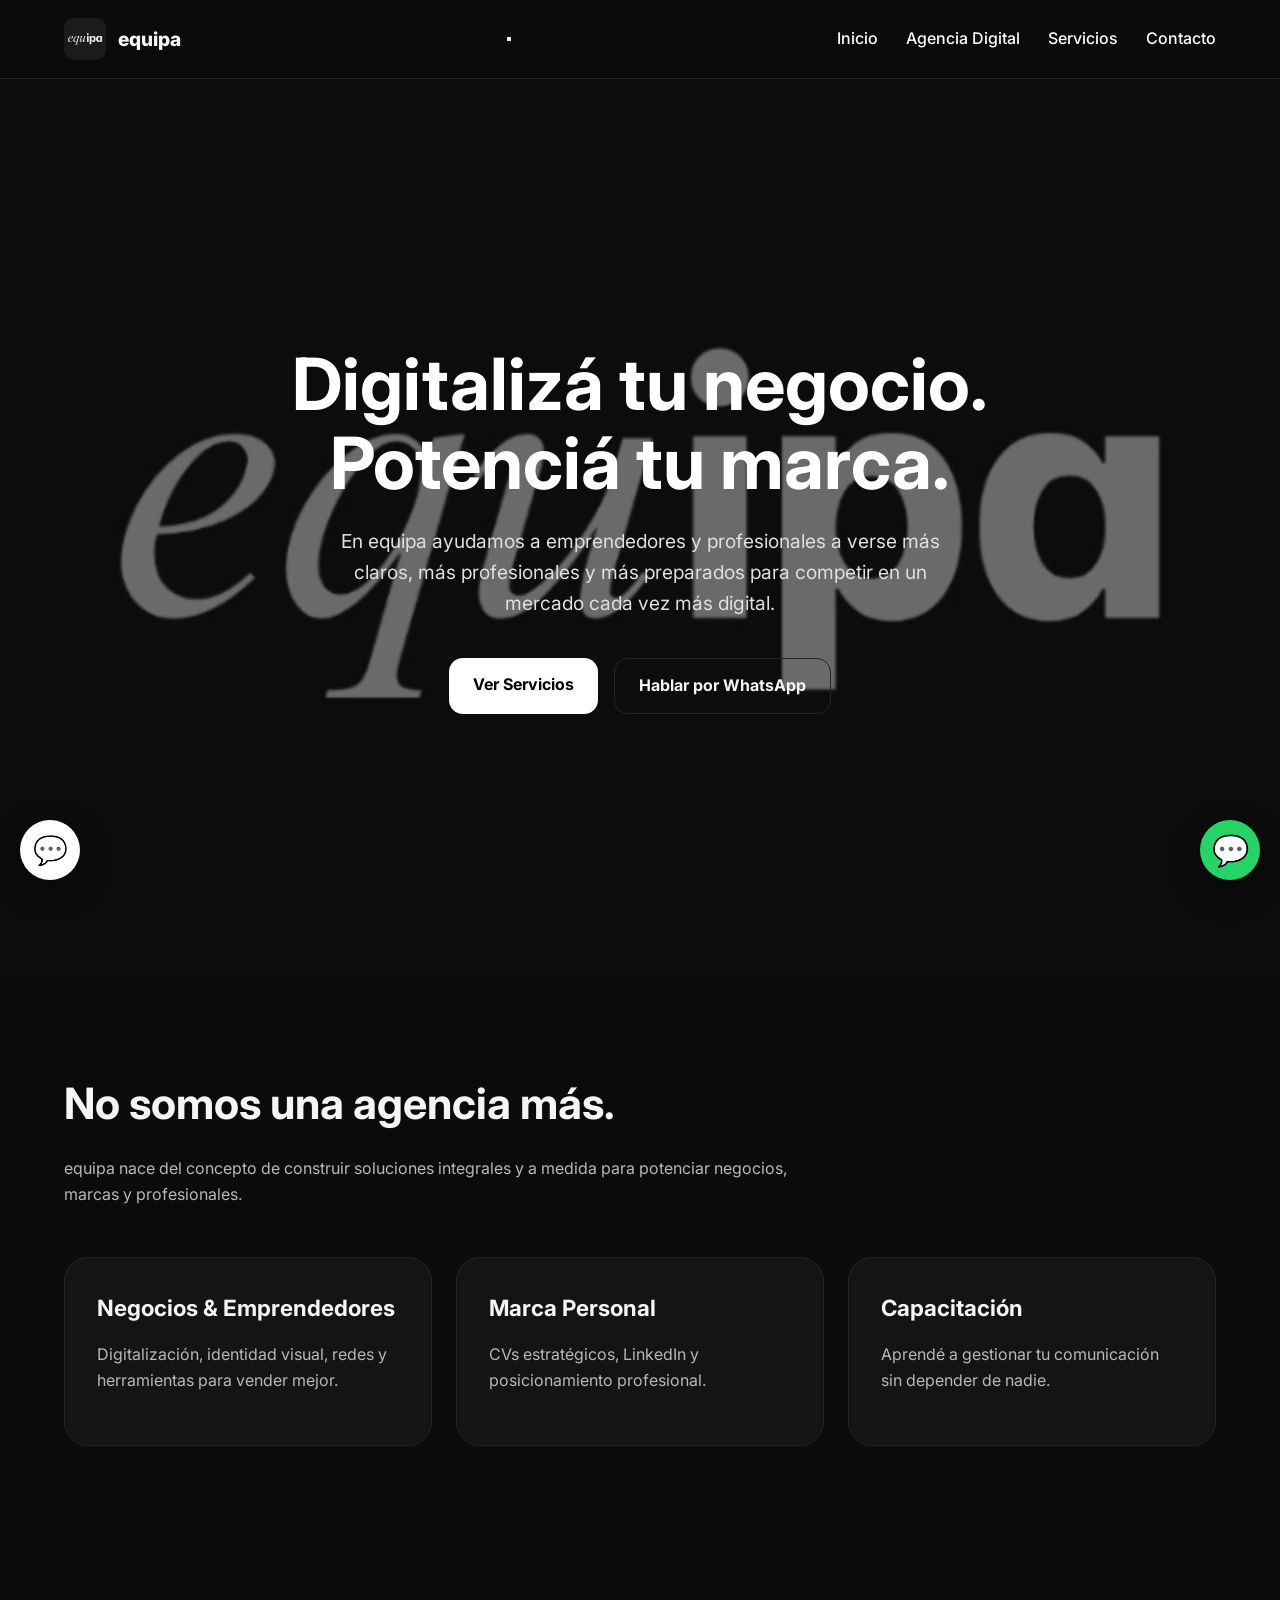
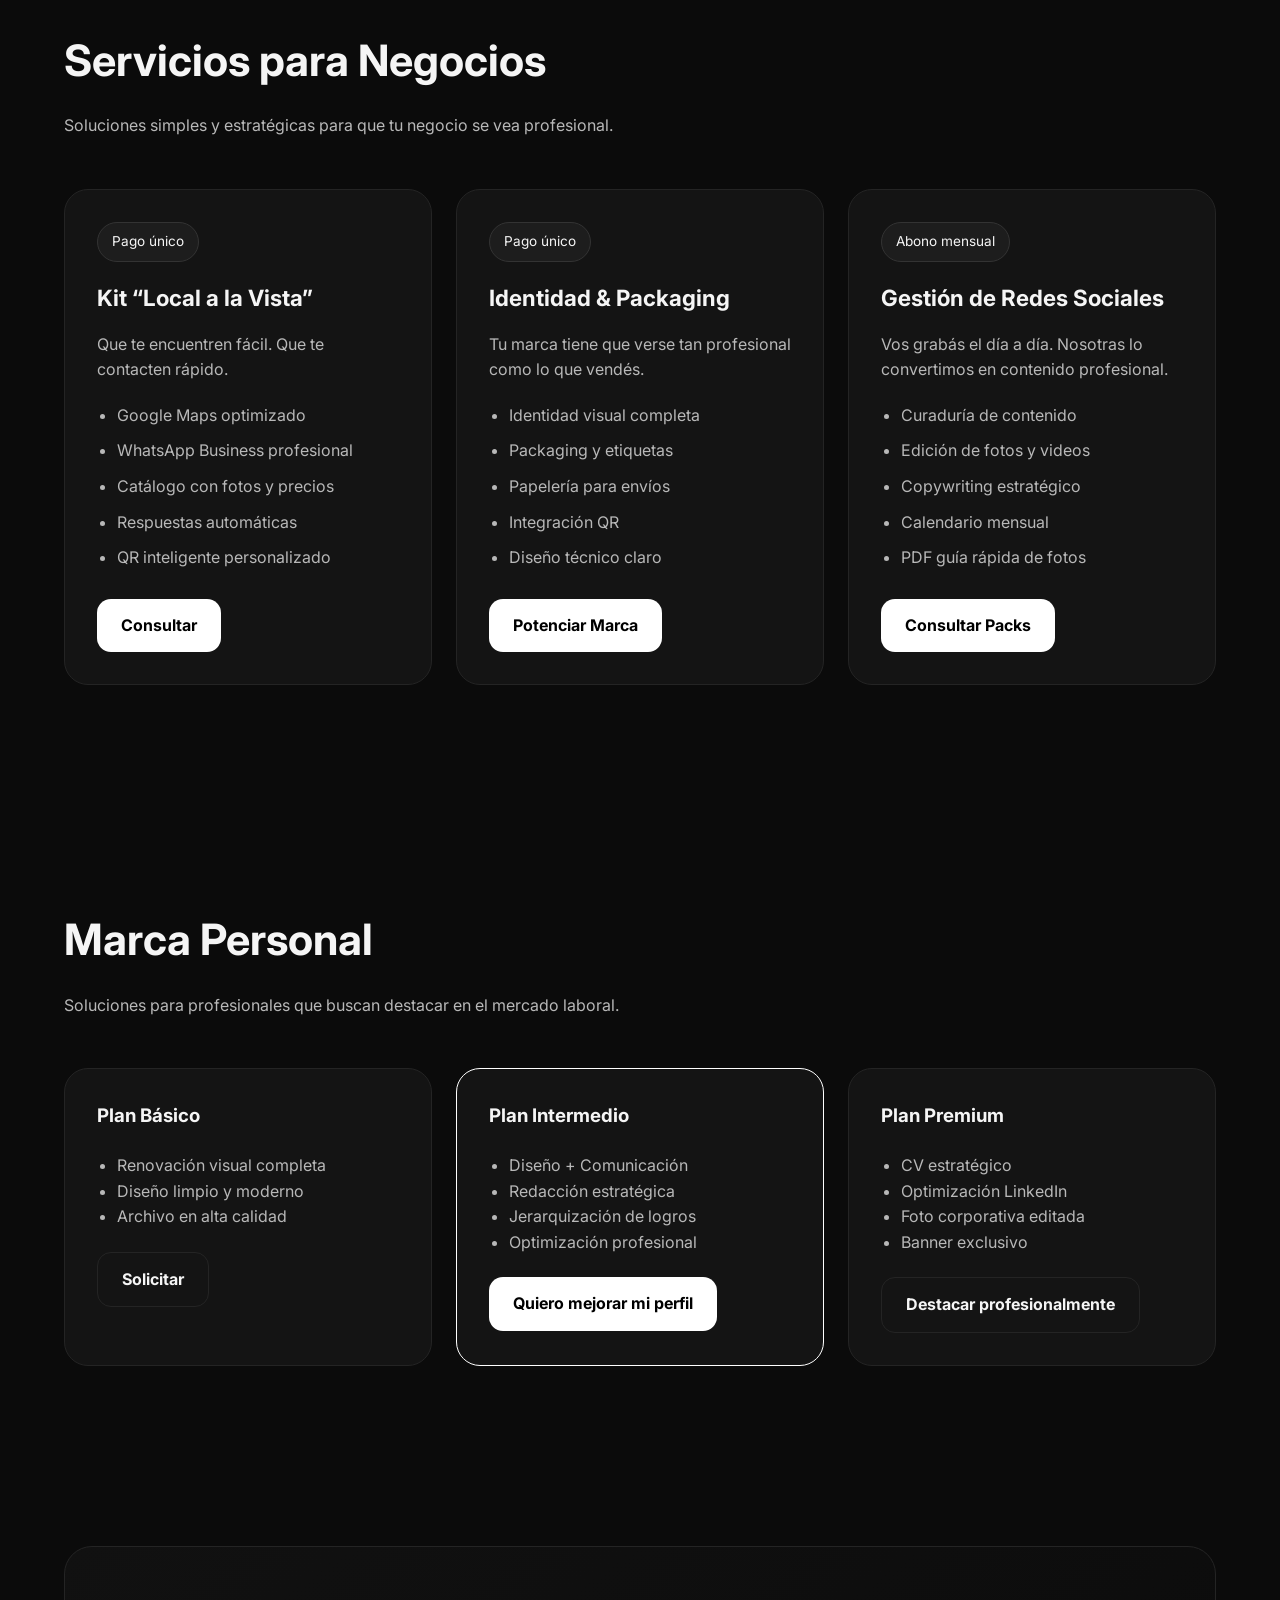
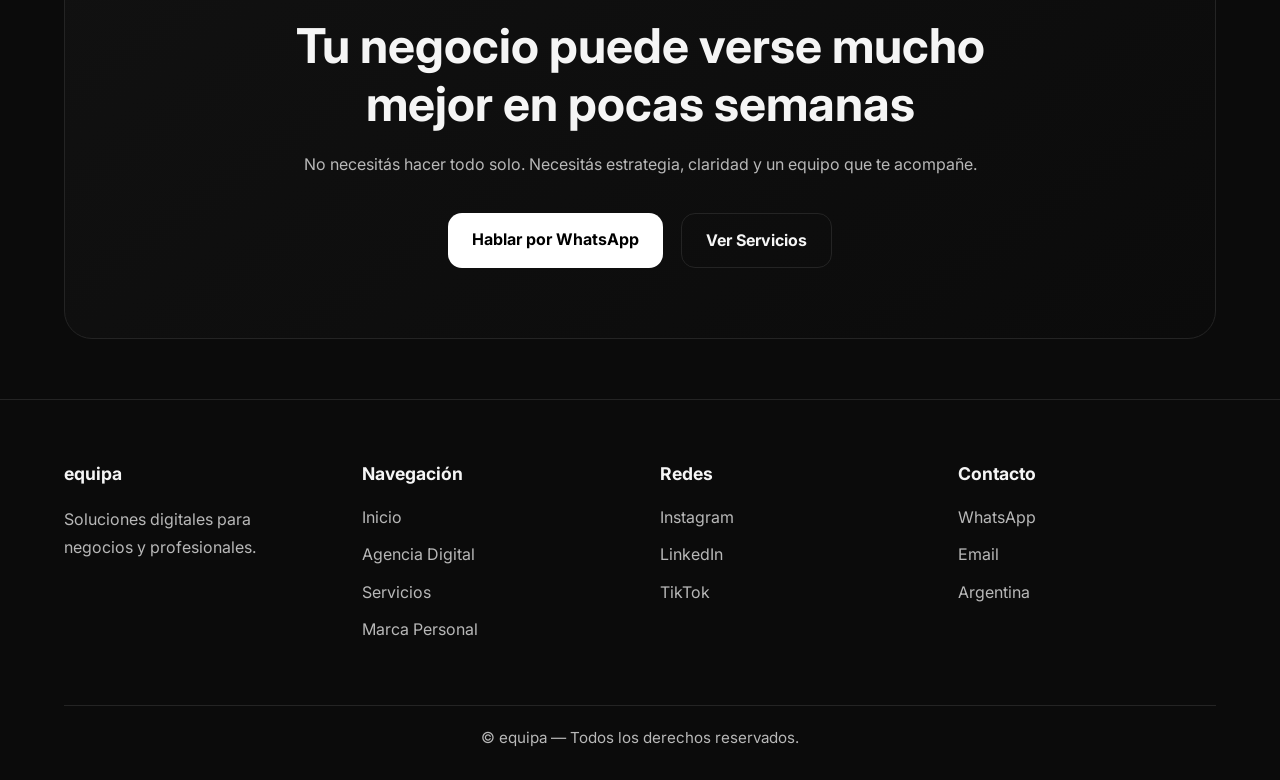
==== commit 512497d4: "Update index.html" ====
--- a/index.html
+++ b/index.html
@@ -17,26 +17,32 @@
 
 <body>
 
-    <!-- NAVBAR -->
-    <header class="navbar">
-        <div class="container nav-inner">
-
-            <div class="logo">
+    <!-- NAVBAR ADAPTADO PARA MÓVILES -->
+<header class="navbar-transparent">
+    <div class="container nav-inner">
+        <div class="logo">
+            <a href="index.html" style="display:flex; align-items:center; gap:12px; text-decoration:none; color:inherit;">
                 <img src="FOTO.jpg" alt="equipa">
-                <h1>EQUIPA</h1>
-            </div>
-
-            <nav class="nav-links">
-                <a href="index.html"class="active-page">Inicio</a>
-                <a href="AGENCIA DIGITAL.html">Agencia Digital</a>
-                <a href="SERVICIOS.html">Servicios</a>
-                <a href="CONTACTO.html">Contacto </a>
-                
-            
-            </nav>
-
-        </div>
-    </header>
+                <h1>equipa</h1>
+            </a>
+        </div>
+
+        <!-- Botón de 3 barritas (Hamburguesa) -->
+        <button class="menu-toggle" id="mobileMenuBtn">
+            <span></span>
+            <span></span>
+            <span></span>
+        </button>
+
+        <!-- Contenedor de enlaces -->
+        <nav class="nav-links" id="navLinksMenu">
+            <a href="index.html">Inicio</a>
+            <a href="AGENCIA DIGITAL.html">Agencia Digital</a>
+            <a href="SERVICIOS.html">Servicios</a>
+            <a href="SERVICIOS.html">Contacto</a>
+        </nav>
+    </div>
+</header>
 
     <!-- HERO -->
     <section class="hero" id="inicio">
@@ -360,5 +366,26 @@
         waWidget.classList.remove("active");
     });
     </script>
+    <script>
+    // Lógica para el Menú Hamburguesa en Móviles
+    const mobileMenuBtn = document.getElementById('mobileMenuBtn');
+    const navLinksMenu = document.getElementById('navLinksMenu');
+
+    mobileMenuBtn.addEventListener('click', () => {
+        // Añade o quita la clase que despliega el menú
+        navLinksMenu.classList.toggle('show-menu');
+        // Transforma las barritas en una X
+        mobileMenuBtn.classList.toggle('open');
+    });
+
+    // Opcional: Cierra el menú automáticamente si se hace click en un enlace
+    const menuLinks = navLinksMenu.querySelectorAll('a');
+    menuLinks.forEach(link => {
+        link.addEventListener('click', () => {
+            navLinksMenu.classList.remove('show-menu');
+            mobileMenuBtn.classList.remove('open');
+        });
+    });
+</script>
 </body>
-</html>+</html>
--- a/PROYECTO CSS.css
+++ b/PROYECTO CSS.css
@@ -1485,4 +1485,109 @@
     height: 3px;               /* Grosor de la línea */
     background-color: #b5c937; /* Color de la línea */
     border-radius: 2px;
-}+}
+
+/* ==========================================================================
+   ADAPTACIÓN PARA CELULARES (ANDROID / iOS) — PANTALLAS MENORES A 768px
+   ========================================================================== */
+@media (max-width: 768px) {
+    
+    /* PÁGINA DE CONTACTO: Los 3 bloques informativos pasan a ser 1 sola columna */
+    .info-blocks-grid {
+        grid-template-columns: 1fr !important;
+    }
+    
+    .info-card {
+        padding: 40px 20px !important; /* Achicamos el relleno para que no ocupe tanto espacio */
+        min-height: auto !important;
+    }
+
+    /* PÁGINA DE CONTACTO: El mapa y el formulario se apilan */
+    .form-map-grid {
+        grid-template-columns: 1fr !important;
+    }
+    
+    .map-container {
+        height: 300px !important; /* En celular el mapa no necesita ser tan alto */
+        order: 2; /* El mapa se va abajo del formulario para mejor experiencia */
+    }
+    
+    .form-container {
+        order: 1;
+        padding: 40px 20px !important;
+    }
+    
+    .form-container h2 {
+        font-size: 2.2rem !important; /* Texto más acorde al tamaño de un celular */
+    }
+
+    /* PÁGINA DE SERVICIOS: Las 4 columnas se transforman en 1 sola hilera */
+    .services-quad-grid {
+        grid-template-columns: 1fr !important;
+        gap: 30px !important;
+    }
+    
+    .service-quad-card {
+        padding: 20px;
+        background: #fdfdfd;
+        border-radius: 8px;
+        box-shadow: 0 2px 10px rgba(0,0,0,0.05); /* Le da un toque de app móvil */
+    }
+}
+
+@media (max-width: 768px) {
+    .nav-inner {
+        flex-direction: column; /* El logo arriba, los links abajo */
+        gap: 15px;
+        padding: 15px 10px;
+    }
+
+    .nav-links {
+        gap: 15px !important;
+        flex-wrap: wrap; /* Si son muchos, bajan solos sin romperse */
+        justify-content: center;
+    }
+    
+    .nav-links a {
+        font-size: 0.9rem !important; /* Letra ligeramente más pequeña para que entre cómoda */
+    }
+    
+    /* Ajuste del subrayado dinámico en móviles */
+    .nav-links a.active-page::after {
+        bottom: -3px;
+    }
+}
+
+/* Corrección de tamaño de texto para inputs en celulares */
+@media (max-width: 768px) {
+    .form-group input, 
+    .form-group textarea,
+    .chat-form input,
+    .chat-form textarea {
+        font-size: 16px !important; /* Obligatorio para que iOS no fuerce un zoom molesto */
+        padding: 12px !important;
+    }
+}
+
+@media (max-width: 768px) {
+    /* Portadas / Heroes principales */
+    .hero-main-title {
+        font-size: 2.5rem !important; /* Se adapta al ancho del teléfono */
+    }
+    
+    .hero-hashtags {
+        font-size: 0.8rem !important;
+    }
+    
+    /* Títulos de secciones */
+    .plan-content h2, 
+    .seo-closure-section h3 {
+        font-size: 1.6rem !important;
+    }
+    
+    .methodology-tabs {
+        flex-direction: column; /* Las pestañas de metodología se apilan */
+        gap: 15px !important;
+        align-items: center;
+    }
+}
